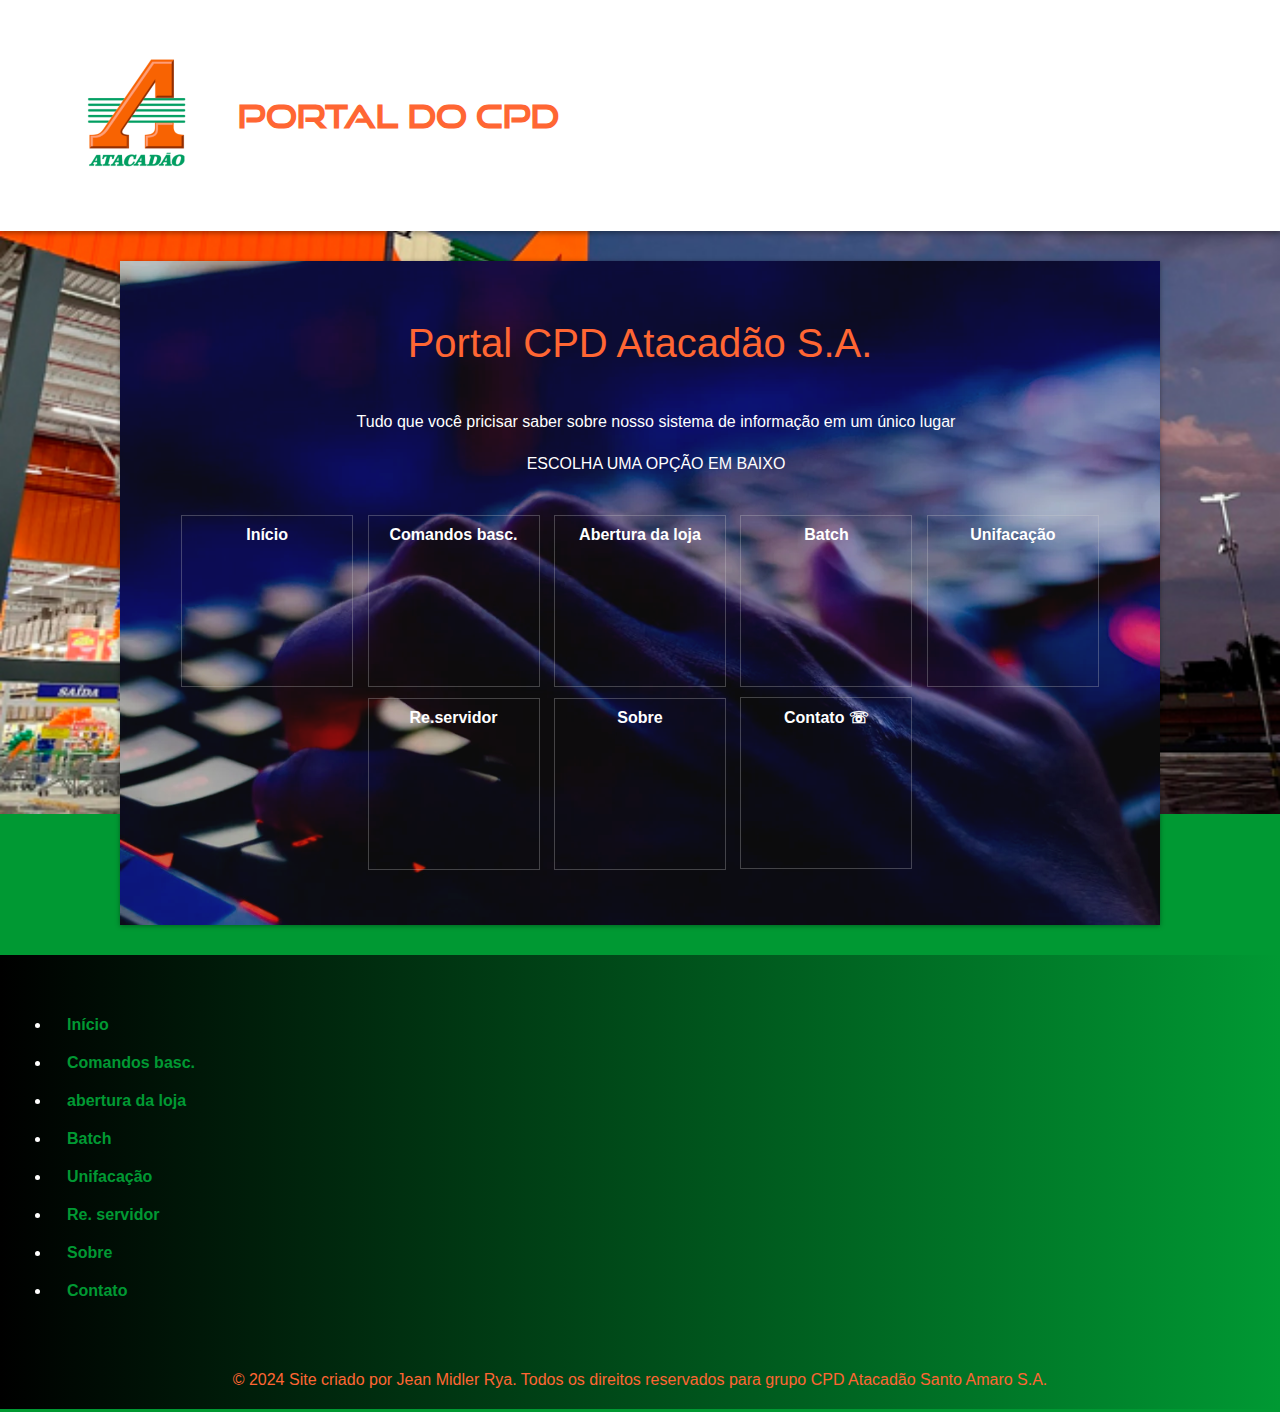
==== index.html @ 3c24b035 "atualizacao 1.0" ====
<!DOCTYPE html>
<html lang="pt-br">
<head>
    <meta charset="UTF-8">
    <meta name="viewport" content="width=device-width, initial-scale=1.0">
    <meta http-equiv="X-UA-Compatible" content="IE=edge">
    <title>guia do cpd</title>
    <link rel="stylesheet" href="style.css">
    
</head>
<body id="home">
    
    <header>
        <div class="header-content">
            <picture>
                <img src="imagens/logo ata200.png" alt="logo ata200" class="header-logo">
            </picture>
            <h1>PORTAL DO CPD</h1>
        </div>
           
    </header>
    <main class="index">
        <h3 class="principal">Portal CPD Atacadão S.A.</h3>
        
        <p class="destaque">Tudo que você pricisar saber sobre nosso sistema de informação em um único lugar</p>

        <p class="opçao">ESCOLHA UMA OPÇÃO EM BAIXO</p>
        <nav class="navinicio">
            <a href="index.html">Início</a>
            <a href="procedimentos.html">Comandos basc.</a>
            <a href="abertura.html">Abertura da loja</a>
            <a href="batch.html">Batch</a>
            <a href="unificacao.html">Unifacação</a>
            <a href="re_servidor.html">Re.servidor</a>
            <a href="sobre.html">Sobre</a>
            <a href="#contact">Contato  &#9743;</a>
        </nav>
        <section>
           
        </section>

        <picture>

        </picture>
    </main>
    <footer>
        <ul class="lista">
            <li><a href="index.html">Início</a></li>
            <li><a href="procedimentos.html">Comandos basc.</a></li>
            <li><a href="abertura.html">abertura da loja</a></li>
            <li><a href="batch.html">Batch</a></li>
            <li><a href="unificacao.html">Unifacação</a></li>
            <li><a href="re_servidor.html">Re. servidor</a></li>
            <li><a href="sobre.html">Sobre</a></li>
            <li><a href="#contact">Contato</a></li>
        </ul>
        <p class="copyright">&copy; 2024 Site criado por Jean Midler Rya. Todos os direitos reservados para grupo CPD Atacadão Santo Amaro S.A.</p>
    </footer>

    <script src="script.js"></script>
</body>
</html>
---- style.css ----
@charset "UTF-8";

@font-face {
    font-family: 'good times';
    src: url('good\ times\ rg.otf');
}
@font-face {
    font-family: 'Android';
    src: url('./idroid.otf');

}
@font-face {
    font-family: 'Bebas';
    src: url('./BebasNeue-Regular.otf');
    font-weight: normal;
}

@import url('https://fonts.googleapis.com/css2?family=Bebas+Neue&display=swap');

@import url('https://fonts.googleapis.com/css2?family=Chivo:ital,wght@0,100..900;1,100..900&display=swap');

:root {
    --cor01: #FF6633;
    --cor02: #009933;
    --cor03: #FFFFFF;

    --fonte-padrão: Arial, Verdana, Helvetica, sans-serif;
    --fonte-destaque: 'good times';
    --fonte-destaque2: "Bebas Neue", sans-serif;
    --font-destaque3: 'Android';
    --font-destaque4: 'Bebas';
}
body {
    /*background-image: linear-gradient(to top, #009933, white);*/
    background-color: #009933;
    font-family: var(--fonte-padrão);
    margin: 0px;

}
#home {
    background-image: url(imagens/img\ fondo01.jpg);
    background-repeat: no-repeat;
    background-position: bottom top;
    background-size: contain;
}
#topo {
    position: relative;
    top: -50px;
}

main {
    background-color: white;
    min-width: 320px;
    max-width: 1000px;
    margin: auto;
    margin-top: 0px;
    margin-bottom: 0px;
    padding: 20px;
    box-shadow: 0px 1px 5px rgba(0, 0, 0, 0.363);
    
   
    
}
main p {
    text-indent: 2em;
    text-align: justify;
    line-height: 2em;
    margin:10px 0px ;
    font-size: 1em;
}

main strong {
    color: #013b15;
    font-weight: bold;
    background-color: #fab198b2;
    padding: 2px 5px;
}

.index {
    background-image: url('imagens/image\ fundo\ 004.png');
    border-radius: 0px;
    margin-top: 30px;
    margin-bottom: 30px;
}

.principal {

    font-family: "Chivo", sans-serif;
    font-optical-sizing: auto;
    font-weight: lighter;
    font-style: normal;
    color: var(--cor01);
    text-align: center;
    font-size: 2.5em;
    text-decoration: none;
}

.opçao {
    color: #FFFFFF;
    text-align: center;

}

img {
    width: 100%;
}

h1 {
    color:#FF6633 ;
    font-family: var(--fonte-destaque);
    text-align: center;
    
   
}

main h2 {
    background-image: linear-gradient(to right, #fabca97a, white);
    font-family: var(--font-destaque4);
    text-align: center;
    font-weight: 100;
    font-size: 30px;
    color: #FF6633;
}
h3 {
    text-decoration: underline;
    color: #013b15;
}

header{
    /*background-image: linear-gradient(25deg, black, blue, white);*/
    background-color: #FFFFFF;
    color: #FFFFFF;
    font-family: Arial, Helvetica, sans-serif;
    margin-bottom: 0px;
    padding: 3%;
    box-shadow: 0px 2px 5px rgba(0, 0, 0, 0.37);
    background-attachment: fixed;
}
.header-content {
    display: flex;
    align-items: center;
}
.header-logo {
    width: 200px;
    margin: auto;
}
.destaque {
    color: #FFFFFF;
    text-align: center;
}
nav {
    
    text-align: center;
    padding: 15px;
    margin: 15px;
   
}

.navinicio a {
    color: #FFFFFF;
    text-align: center;
    display: inline-block;
    margin: auto;
    margin: 5px;
    width: 150px;
    height: 150px;
    border: 1px, solid, rgba(211, 211, 211, 0.288);
}

a {
    
    padding: 10px;
    margin: 0px;
    color: var(--cor02);
    font-weight: bold;
    text-decoration: none;
}

a:hover {
    color: #FF6633;
    text-decoration: underline;
    background-color: #ffffff25;
}
footer {
    background-image: linear-gradient(to right, black, #009933);
    background-color: black;
    padding-top: 10px;
    margin: 0px;
    margin-bottom: -1%;

}
footer > p {
    
    color: #FFFFFF;
    text-align: center;
    padding: 20px;
}

footer > .lista {
    list-style-position: inside;
    padding: 20px;
}
 .lista > li {
    padding: 5px;
    margin: 10px;
    color: #FFFFFF;
}
aside {
    background-color: #009933;
    color: white;
    padding: 10px;
    border-radius: 0px 15px;
    box-shadow: 1px 3px 5px rgba(0, 0, 0, 0.37);
    
}
aside h3 {
    background-color: #013b15;
    color: black;
    margin-top: -0em;
    margin: -10px;
    padding: 10px;
    border-radius: 0px 15px 0px 0px;
}
.blan {
    color: white;
}
.ftopo {
    text-align: end;
}
.copyright {
    color: #FF6633;
}
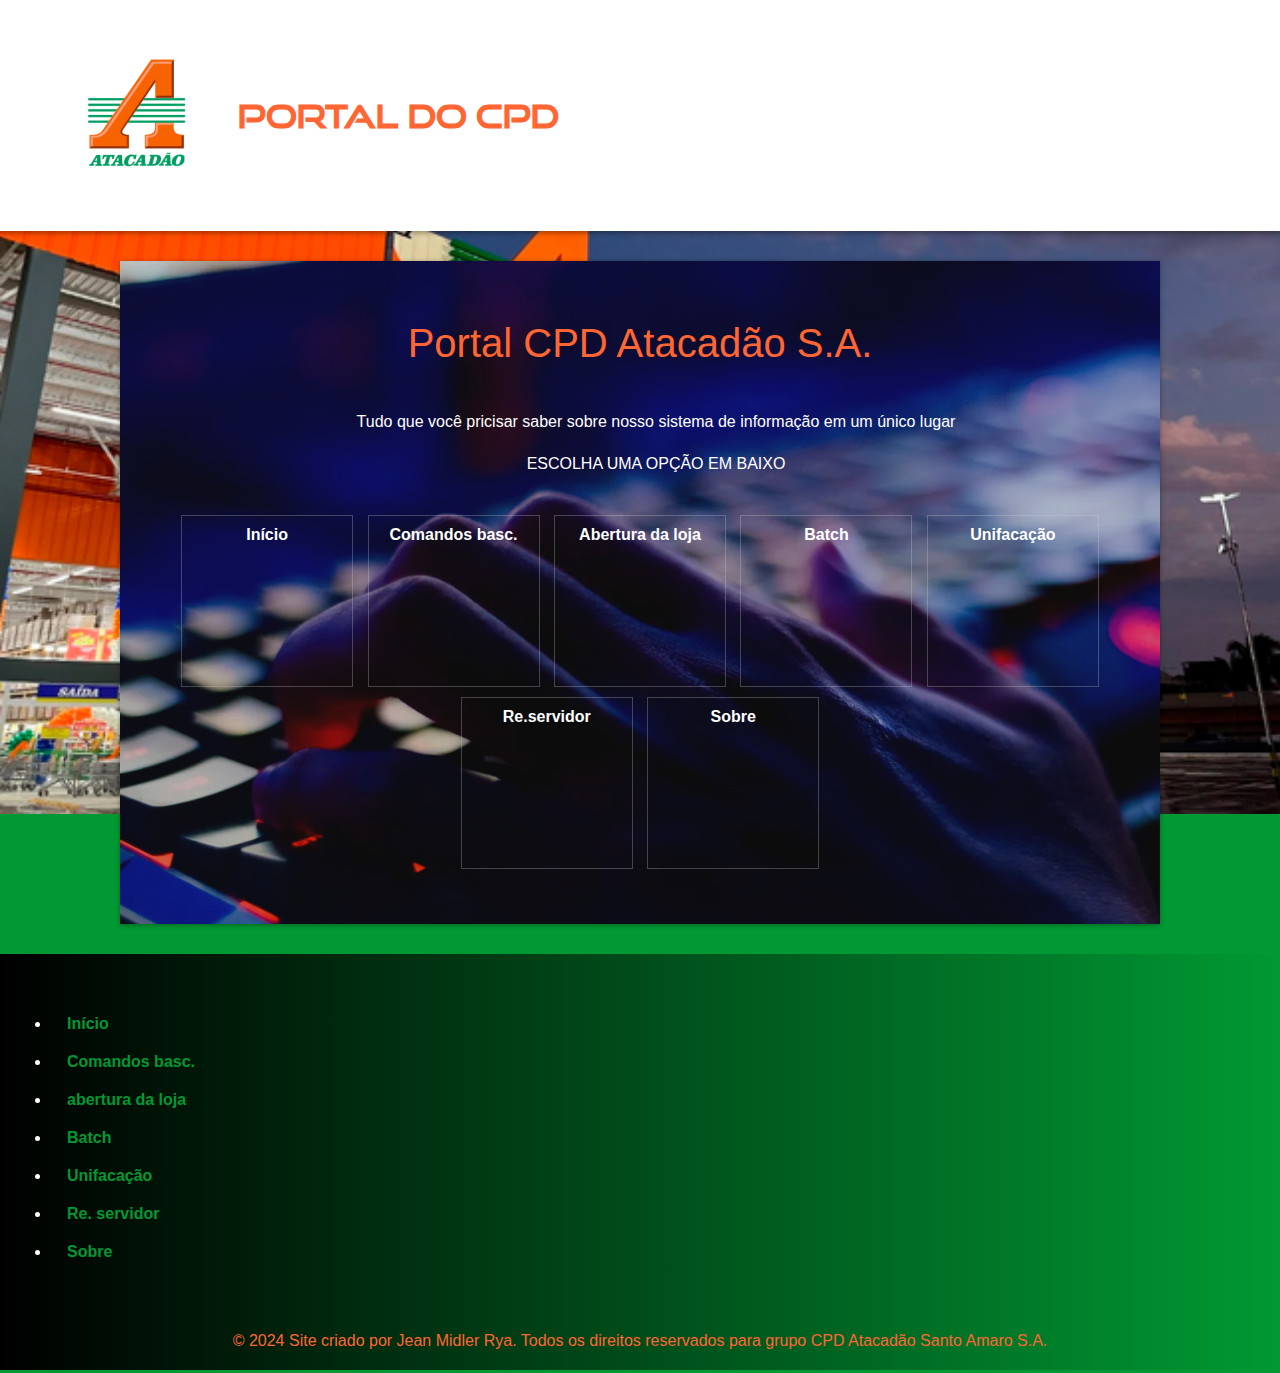
==== commit a2c74449: "novo atualizacão" ====
--- a/index.html
+++ b/index.html
@@ -33,7 +33,6 @@
             <a href="unificacao.html">Unifacação</a>
             <a href="re_servidor.html">Re.servidor</a>
             <a href="sobre.html">Sobre</a>
-            <a href="#contact">Contato  &#9743;</a>
         </nav>
         <section>
            
@@ -52,7 +51,7 @@
             <li><a href="unificacao.html">Unifacação</a></li>
             <li><a href="re_servidor.html">Re. servidor</a></li>
             <li><a href="sobre.html">Sobre</a></li>
-            <li><a href="#contact">Contato</a></li>
+            
         </ul>
         <p class="copyright">&copy; 2024 Site criado por Jean Midler Rya. Todos os direitos reservados para grupo CPD Atacadão Santo Amaro S.A.</p>
     </footer>
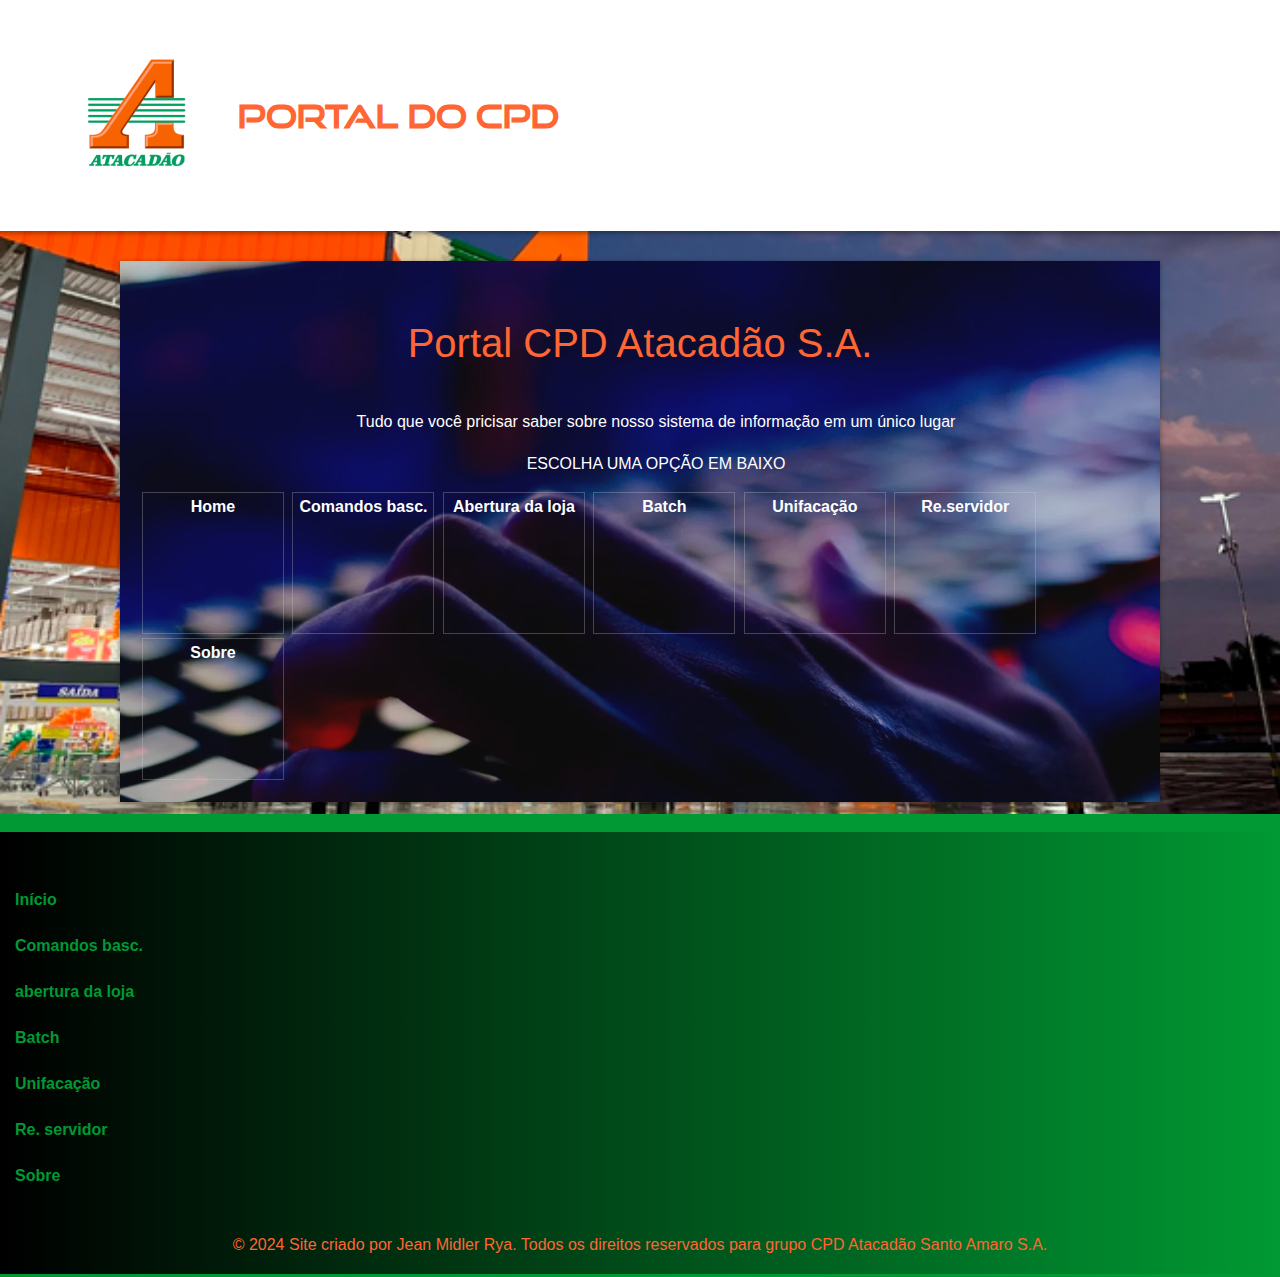
==== commit e02502ec: "update guia do cpd" ====
--- a/index.html
+++ b/index.html
@@ -25,8 +25,9 @@
         <p class="destaque">Tudo que você pricisar saber sobre nosso sistema de informação em um único lugar</p>
 
         <p class="opçao">ESCOLHA UMA OPÇÃO EM BAIXO</p>
+
         <nav class="navinicio">
-            <a href="index.html">Início</a>
+            <a href="index.html">Home</a>
             <a href="procedimentos.html">Comandos basc.</a>
             <a href="abertura.html">Abertura da loja</a>
             <a href="batch.html">Batch</a>
@@ -35,7 +36,7 @@
             <a href="sobre.html">Sobre</a>
         </nav>
         <section>
-           
+            
         </section>
 
         <picture>
--- a/style.css
+++ b/style.css
@@ -148,37 +148,65 @@
     color: #FFFFFF;
     text-align: center;
 }
-nav {
-    
-    text-align: center;
-    padding: 15px;
-    margin: 15px;
+
+span#hamburguer {
+    background-color: white;
+    color: #009933;
+    padding: 10px;
+    display: block;
+    text-align: left;
+    cursor: pointer;
+}
+
+span#hamburguer:hover {
+    color: #013b15;
+}
+
+menu > ul {
+    background-color: #80e49c;
+    color: #FFFFFF;
+    text-align: left;
+    padding: 0px;
+    margin: -15px;
+    margin-left: -40px;
    
 }
 
-.navinicio a {
+
+menu > ul {
+    list-style-type: none;
+}
+
+menu {
+    display: none;
+}
+
+.navinicio > a {
+    background-color: #f7f8f700;
     color: #FFFFFF;
     text-align: center;
     display: inline-block;
     margin: auto;
-    margin: 5px;
+    margin: 2px;
+    width: 130px;
+    height: 130px;
+    border: 1px, solid, rgba(211, 211, 211, 0.288);
+}
+
+a {
+    background-color: white;
+    color: #009933;
+    padding: 5px;
+    border-bottom: 1px solid #009933;
     width: 150px;
-    height: 150px;
-    border: 1px, solid, rgba(211, 211, 211, 0.288);
-}
-
-a {
-    
-    padding: 10px;
-    margin: 0px;
-    color: var(--cor02);
+    margin: 2px;
+    display: block;
     font-weight: bold;
     text-decoration: none;
 }
 
 a:hover {
     color: #FF6633;
-    text-decoration: underline;
     background-color: #ffffff25;
 }
 footer {
@@ -198,13 +226,27 @@
 
 footer > .lista {
     list-style-position: inside;
-    padding: 20px;
-}
- .lista > li {
+    padding: 10px;
+}
+ .lista > li > a {
     padding: 5px;
-    margin: 10px;
-    color: #FFFFFF;
-}
+    background-color: #00993300;
+    margin: 0px;
+    color: #009933;
+    list-style-type: none;
+    border-bottom: none;
+}
+
+nav.resett > a {
+    background-color: #f7f8f700;
+    border-bottom: none;
+    display: inline-block;
+}
+
+ul.lista > li > a:hover {
+    color: #FF6633;
+}
+
 aside {
     background-color: #009933;
     color: white;
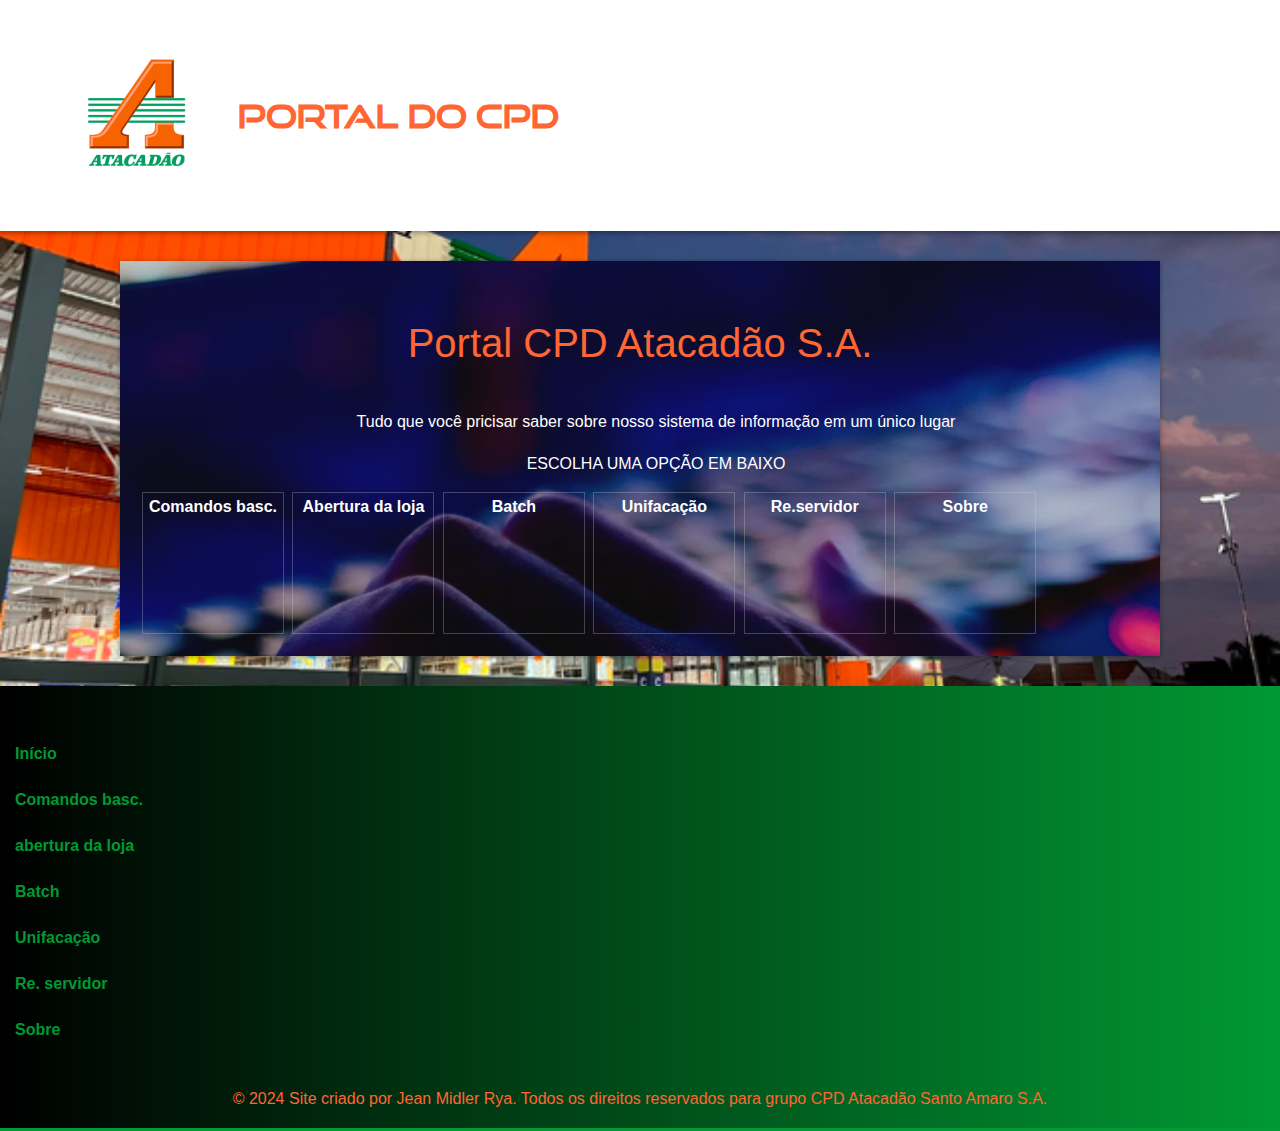
==== commit 654d0336: "update guia do cpd" ====
--- a/index.html
+++ b/index.html
@@ -27,13 +27,13 @@
         <p class="opçao">ESCOLHA UMA OPÇÃO EM BAIXO</p>
 
         <nav class="navinicio">
-            <a href="index.html">Home</a>
-            <a href="procedimentos.html">Comandos basc.</a>
-            <a href="abertura.html">Abertura da loja</a>
-            <a href="batch.html">Batch</a>
-            <a href="unificacao.html">Unifacação</a>
-            <a href="re_servidor.html">Re.servidor</a>
-            <a href="sobre.html">Sobre</a>
+            
+                <a href="procedimentos.html">Comandos basc.</a>
+                <a href="abertura.html">Abertura da loja</a>
+                <a href="batch.html">Batch</a>
+                <a href="unificacao.html">Unifacação</a>
+                <a href="re_servidor.html">Re.servidor</a>
+                <a href="sobre.html">Sobre</a>
         </nav>
         <section>
             
--- a/style.css
+++ b/style.css
@@ -163,7 +163,7 @@
 }
 
 menu > ul {
-    background-color: #80e49c;
+    background-color: white;
     color: #FFFFFF;
     text-align: left;
     padding: 0px;
@@ -197,8 +197,9 @@
     background-color: white;
     color: #009933;
     padding: 5px;
-    border-bottom: 1px solid #009933;
+    /*border-bottom: 1px solid #009933;*/
     width: 150px;
+    margin: auto;
     margin: 2px;
     display: block;
     font-weight: bold;
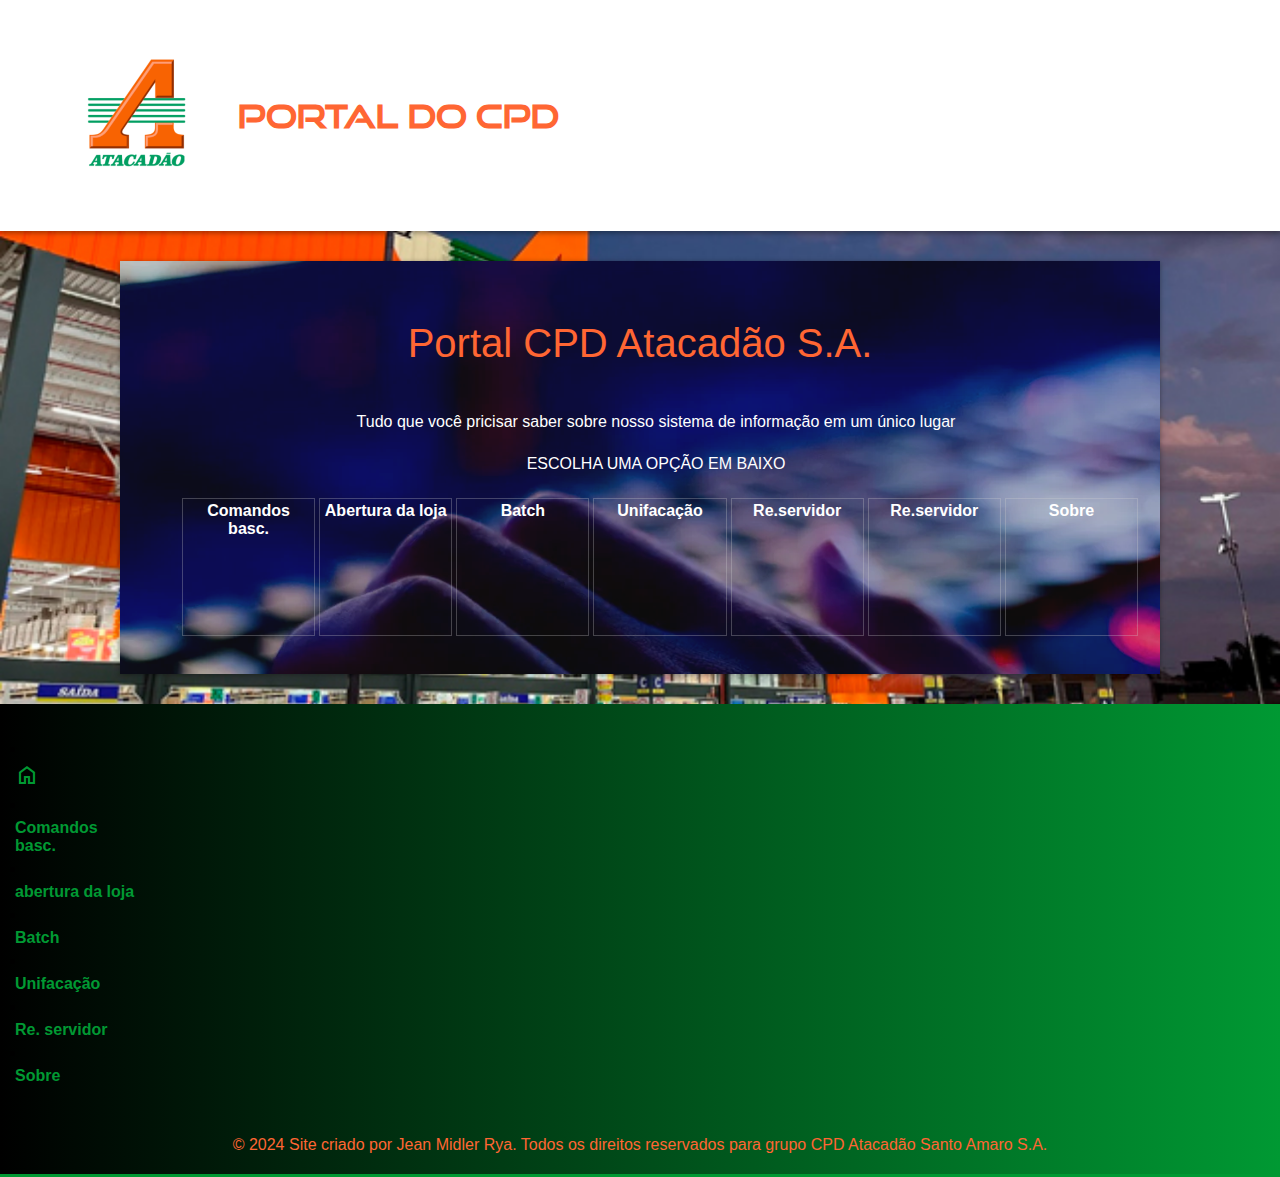
==== commit afc6862d: "update guia do cpd versão 1.2" ====
--- a/index.html
+++ b/index.html
@@ -6,6 +6,7 @@
     <meta http-equiv="X-UA-Compatible" content="IE=edge">
     <title>guia do cpd</title>
     <link rel="stylesheet" href="style.css">
+    <link href="https://fonts.googleapis.com/css2?family=Material+Symbols+Outlined" rel="stylesheet" />
     
 </head>
 <body id="home">
@@ -28,12 +29,15 @@
 
         <nav class="navinicio">
             
-                <a href="procedimentos.html">Comandos basc.</a>
-                <a href="abertura.html">Abertura da loja</a>
-                <a href="batch.html">Batch</a>
-                <a href="unificacao.html">Unifacação</a>
-                <a href="re_servidor.html">Re.servidor</a>
-                <a href="sobre.html">Sobre</a>
+                <ul class="ulinic">
+                    <a href="procedimentos.html" class="centre">Comandos basc.</a>
+                    <a href="abertura.html" class="centre">Abertura da loja</a>
+                    <a href="batch.html" class="centre">Batch</a>
+                    <a href="unificacao.html" class="centre">Unifacação</a>
+                    <a href="re_servidor.html" class="centre">Re.servidor</a>
+                    <a href="re_servidor.html" class="centre">Re.servidor</a>
+                    <a href="sobre.html" class="centre">Sobre</a>
+                </ul>
         </nav>
         <section>
             
@@ -45,7 +49,7 @@
     </main>
     <footer>
         <ul class="lista">
-            <li><a href="index.html">Início</a></li>
+            <li><a href="index.html"> <span class="material-symbols-outlined">home</span></a></li>
             <li><a href="procedimentos.html">Comandos basc.</a></li>
             <li><a href="abertura.html">abertura da loja</a></li>
             <li><a href="batch.html">Batch</a></li>
--- a/style.css
+++ b/style.css
@@ -159,7 +159,7 @@
 }
 
 span#hamburguer:hover {
-    color: #013b15;
+    color: #FF6633;
 }
 
 menu > ul {
@@ -167,7 +167,7 @@
     color: #FFFFFF;
     text-align: left;
     padding: 0px;
-    margin: -15px;
+    margin: -16px;
     margin-left: -40px;
    
 }
@@ -181,24 +181,33 @@
     display: none;
 }
 
-.navinicio > a {
+main.index > nav.navinicio > ul > a.centre {
     background-color: #f7f8f700;
     color: #FFFFFF;
     text-align: center;
-    display: inline-block;
-    margin: auto;
+    display: flex;
+    flex-flow: row wrap;
+    justify-content: center;
+    flex: auto;
     margin: 2px;
-    width: 130px;
+    width: 120px;
     height: 130px;
     border: 1px, solid, rgba(211, 211, 211, 0.288);
 }
 
+ul.ulinic, .centre {
+    display: flex;
+    flex: auto;
+    flex-wrap: wrap;
+    justify-content: center;
+}
+
 a {
     background-color: white;
     color: #009933;
-    padding: 5px;
+    padding: 3px;
     /*border-bottom: 1px solid #009933;*/
-    width: 150px;
+    width: 120px;
     margin: auto;
     margin: 2px;
     display: block;
@@ -210,6 +219,8 @@
     color: #FF6633;
     background-color: #ffffff25;
 }
+
+
 footer {
     background-image: linear-gradient(to right, black, #009933);
     background-color: black;
@@ -242,6 +253,8 @@
     background-color: #f7f8f700;
     border-bottom: none;
     display: inline-block;
+    margin: 0px;
+    padding: 0px;
 }
 
 ul.lista > li > a:hover {
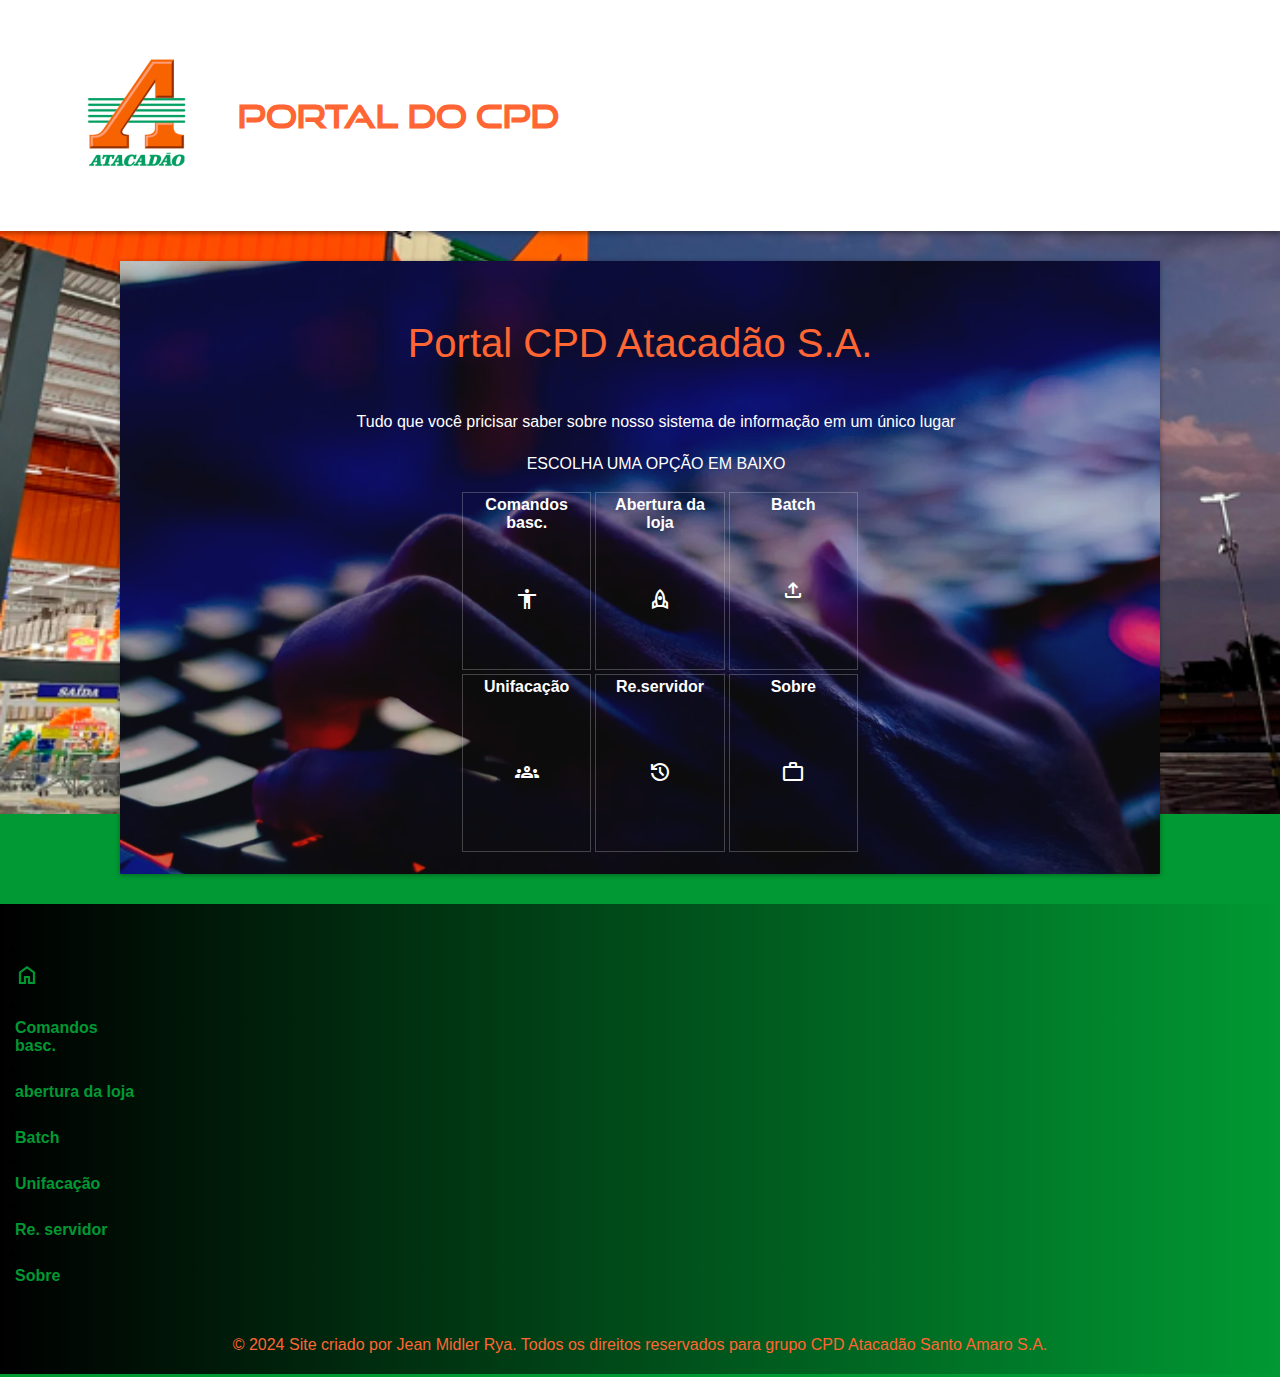
==== commit 0d04a54b: "update version guia 1.2" ====
--- a/index.html
+++ b/index.html
@@ -30,13 +30,13 @@
         <nav class="navinicio">
             
                 <ul class="ulinic">
-                    <a href="procedimentos.html" class="centre">Comandos basc.</a>
-                    <a href="abertura.html" class="centre">Abertura da loja</a>
-                    <a href="batch.html" class="centre">Batch</a>
-                    <a href="unificacao.html" class="centre">Unifacação</a>
-                    <a href="re_servidor.html" class="centre">Re.servidor</a>
-                    <a href="re_servidor.html" class="centre">Re.servidor</a>
-                    <a href="sobre.html" class="centre">Sobre</a>
+                    <a href="procedimentos.html" class="centre">Comandos basc. <span class="material-symbols-outlined" id="symbol"> Accessibility</span> </a>
+                    <a href="abertura.html" class="centre">Abertura da loja <span class="material-symbols-outlined" id="symbol">Rocket</span> </a>
+                    <a href="batch.html" class="centre">Batch <span class="material-symbols-outlined" id="symbol">Upload</span> </a>
+                    <a href="unificacao.html" class="centre">Unifacação <span class="material-symbols-outlined" id="symbol">Groups</span> </a>
+                    <a href="re_servidor.html" class="centre">Re.servidor <span class="material-symbols-outlined" id="symbol">Restore</span> </a>
+                    
+                    <a href="sobre.html" class="centre">Sobre <br> <span class="material-symbols-outlined" id="symbol">Work</span> </a>
                 </ul>
         </nav>
         <section>
--- a/style.css
+++ b/style.css
@@ -191,15 +191,28 @@
     flex: auto;
     margin: 2px;
     width: 120px;
-    height: 130px;
+    height: 170px;
     border: 1px, solid, rgba(211, 211, 211, 0.288);
-}
+
+}
+
+span#symbol {
+    font-weight: normal;
+    width: 40px;
+    padding: 20px;
+    margin: 20px;
+    text-align: center;
+}
+
 
 ul.ulinic, .centre {
     display: flex;
     flex: auto;
     flex-wrap: wrap;
     justify-content: center;
+    height: 600pxpx;
+    width: 400px;
+    margin: auto;
 }
 
 a {
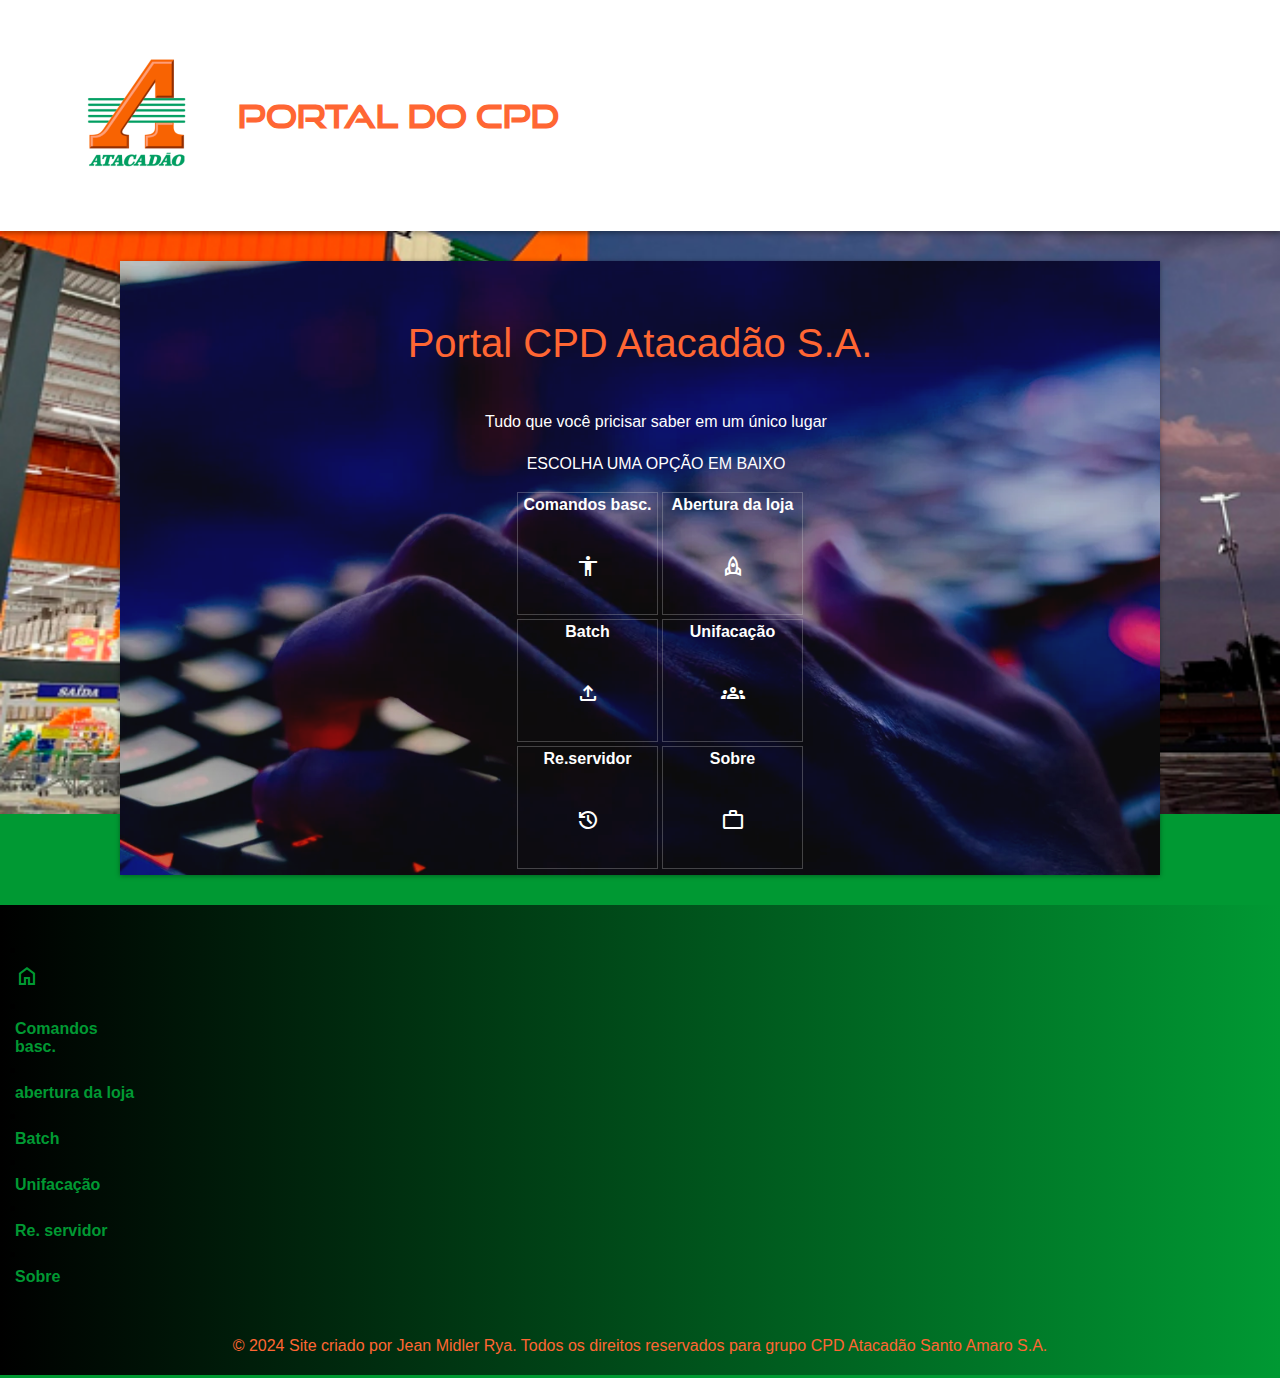
==== commit 6524670a: "Update index.html" ====
--- a/index.html
+++ b/index.html
@@ -23,7 +23,7 @@
     <main class="index">
         <h3 class="principal">Portal CPD Atacadão S.A.</h3>
         
-        <p class="destaque">Tudo que você pricisar saber sobre nosso sistema de informação em um único lugar</p>
+        <p class="destaque">Tudo que você pricisar saber  em um único lugar</p>
 
         <p class="opçao">ESCOLHA UMA OPÇÃO EM BAIXO</p>
 
--- a/style.css
+++ b/style.css
@@ -81,6 +81,7 @@
     border-radius: 0px;
     margin-top: 30px;
     margin-bottom: 30px;
+    
 }
 
 .principal {
@@ -191,7 +192,7 @@
     flex: auto;
     margin: 2px;
     width: 120px;
-    height: 170px;
+    height: 115px;
     border: 1px, solid, rgba(211, 211, 211, 0.288);
 
 }
@@ -207,12 +208,14 @@
 
 ul.ulinic, .centre {
     display: flex;
-    flex: auto;
+    
     flex-wrap: wrap;
     justify-content: center;
-    height: 600pxpx;
-    width: 400px;
+    align-items: center;
+    height: 365px;
+    width: 290px;
     margin: auto;
+
 }
 
 a {
